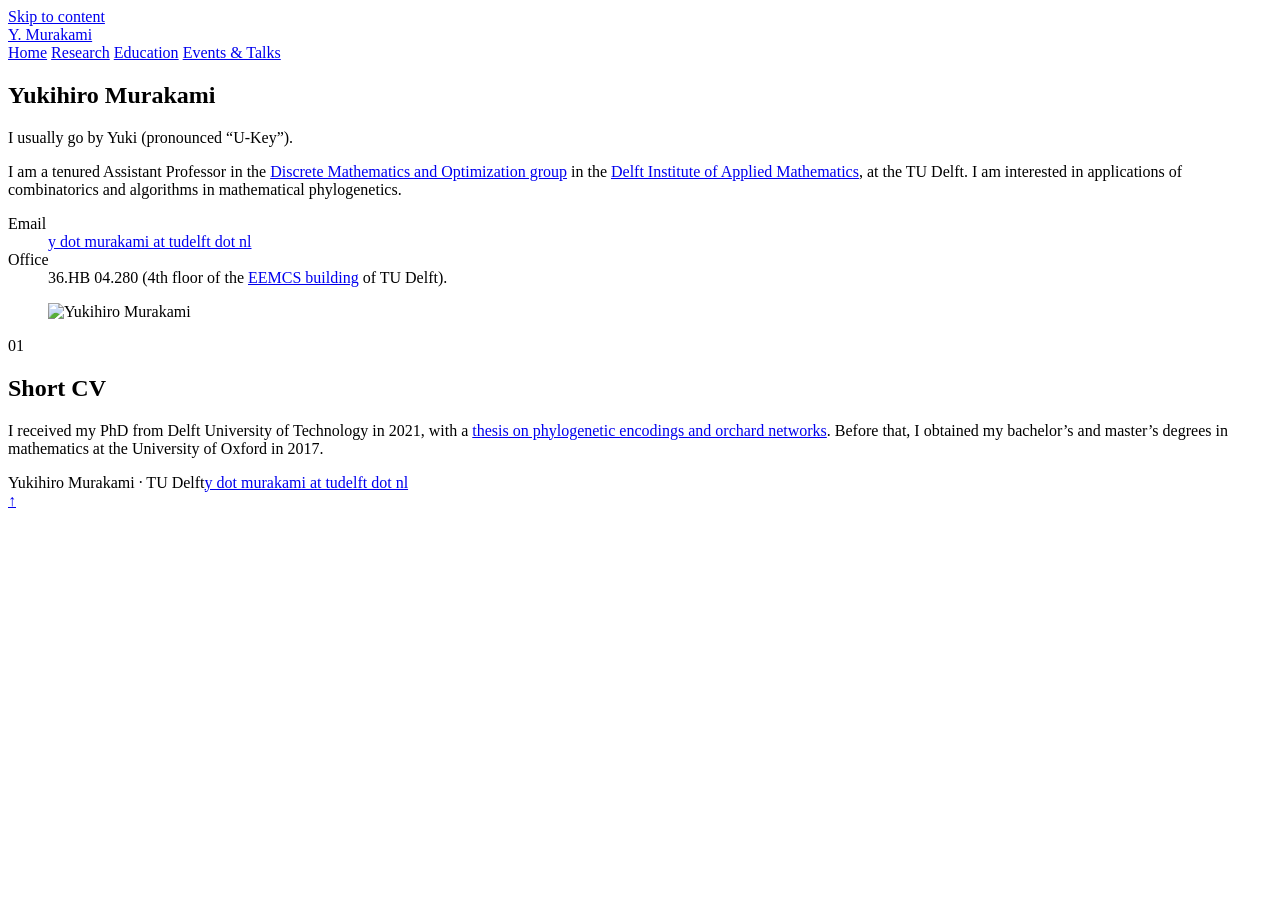
==== index.html @ 45b68f99 "Added files via upload" ====
<!doctype html>
<html lang="en">
<head>
  <meta charset="utf-8">
  <meta name="viewport" content="width=device-width, initial-scale=1">
  <meta name="description" content="Yukihiro Murakami, tenured assistant professor at TU Delft. Mathematical phylogenetics, graph theory, graph burning, and a short academic CV.">
  <meta name="theme-color" content="#1f6078">
  
  
  <link rel="canonical" href="https://yukimurakami.nl/">
  <meta property="og:type" content="website">
  <meta property="og:url" content="https://yukimurakami.nl/">
  <meta property="og:title" content="Yukihiro Murakami — TU Delft">
  <meta property="og:description" content="Yukihiro Murakami, tenured assistant professor at TU Delft. Mathematical phylogenetics, graph theory, graph burning, and a short academic CV.">
  <meta property="og:image" content="https://yukimurakami.nl/assets/yukihiro-murakami.jpg">
  <meta property="og:image:alt" content="Yukihiro Murakami">
  <title>Yukihiro Murakami — TU Delft</title>
  <link rel="icon" href="assets/favicon.svg" type="image/svg+xml">
  <link rel="stylesheet" href="assets/style.css?v=27">
  <script src="assets/layout.js?v=1" defer></script>
  <script src="assets/burn.js?v=1" defer></script>
  <script src="assets/commands.js?v=11" defer></script>
</head>
<body id="top" class="home-page">
  <a class="skip-link" href="#main">Skip to content</a>
  <header class="site-header">
    <div class="header-inner">
      <a class="wordmark" href="index.html" aria-label="Yukihiro Murakami, home">Y. Murakami</a>
      <nav class="main-nav" aria-label="Main navigation">
        <a href="index.html" aria-current="page">Home</a>
        <a href="research.html">Research</a>
        <a href="education.html">Education</a>
        <a href="organization.html">Events &amp; Talks</a>
      </nav>
    </div>
  </header>
  <main id="main" class="page-shell">
    <section id="about" class="intro" aria-labelledby="name">
      <div class="intro-copy">
        <h1 id="name">Yukihiro Murakami</h1>
        <p class="bio">I usually go by Yuki (pronounced “U-Key”).</p>
        <p class="bio">I am a tenured Assistant Professor in the <a href="https://www.tudelft.nl/ewi/over-de-faculteit/afdelingen/applied-mathematics/discrete-mathematics-optimization">Discrete Mathematics and Optimization group</a> in the <a href="https://www.tudelft.nl/ewi/over-de-faculteit/afdelingen/applied-mathematics">Delft Institute of Applied Mathematics</a>, at the TU Delft. I am interested in applications of combinatorics and algorithms in mathematical phylogenetics.</p>
        <dl id="contact" class="profile-contact">
          <div><dt>Email</dt><dd><a href="mailto:y.murakami@tudelft.nl">y dot murakami at tudelft dot nl</a></dd></div>
          <div><dt>Office</dt><dd>36.HB 04.280 (4th floor of the <a href="https://maps.app.goo.gl/BMo5vDSkDZTkSsss9">EEMCS building</a> of TU Delft).</dd></div>
        </dl>
      </div>
      <figure class="profile-photo"><img src="assets/yukihiro-murakami.jpg?v=2" alt="Yukihiro Murakami" width="3840" height="2560" fetchpriority="high"></figure>
    </section>
    <section id="short-cv" class="content-section" aria-labelledby="short-cv-title">
      <div class="section-label"><span class="section-number" aria-hidden="true">01</span><h2 id="short-cv-title">Short CV</h2></div>
      <div class="section-body">
        <p>I received my PhD from Delft University of Technology in 2021, with a <a href="https://doi.org/10.4233/uuid:049932ab-4124-4639-a7e3-146ac4fd805d">thesis on phylogenetic encodings and orchard networks</a>. Before that, I obtained my bachelor’s and master’s degrees in mathematics at the University of Oxford in 2017.</p></div>
    </section>
  </main>
  <footer class="site-footer"><div class="footer-inner"><span>Yukihiro Murakami · TU Delft</span><a href="mailto:y.murakami@tudelft.nl">y dot murakami at tudelft dot nl</a></div></footer>
  <a class="back-to-top" href="#top" aria-label="Back to top" title="Back to top"><span aria-hidden="true">↑</span></a>
  <button class="command-launcher" type="button" aria-label="Open command line" title="Open command line (`)" aria-haspopup="dialog" aria-controls="command-panel" aria-keyshortcuts="`" hidden><span aria-hidden="true">&gt;_</span></button>
  <dialog id="command-panel" class="command-panel" aria-labelledby="command-title" aria-describedby="command-hint">
    <div class="command-toolbar"><h2 id="command-title">Site terminal <span id="command-location"></span></h2><button class="command-close" type="button" aria-label="Close command line">Esc <span aria-hidden="true">×</span></button></div>
    <div class="command-content">
      <p id="command-hint">Use <code>ls</code> to explore this directory, <code>ls /</code> for main pages, or <code>help</code> for commands.</p>
      <div id="command-output" class="command-output" role="log" aria-live="polite" aria-relevant="additions"></div>
      <div id="burn-game" hidden></div>
      <form id="command-form" class="command-form">
        <span class="command-prompt" aria-hidden="true">&gt;</span>
        <input id="command-input" name="command" type="text" aria-label="Command" placeholder="cd /Education" autocomplete="off" autocapitalize="off" spellcheck="false" enterkeyhint="go">
        <button type="submit" aria-label="Run command">↵</button>
      </form>
      <p class="command-keys"><kbd>Tab</kbd> complete <span aria-hidden="true">·</span> <kbd>↑</kbd> <kbd>↓</kbd> history <span aria-hidden="true">·</span> <kbd>Esc</kbd> close</p>
    </div>
  </dialog>
</body>
</html>
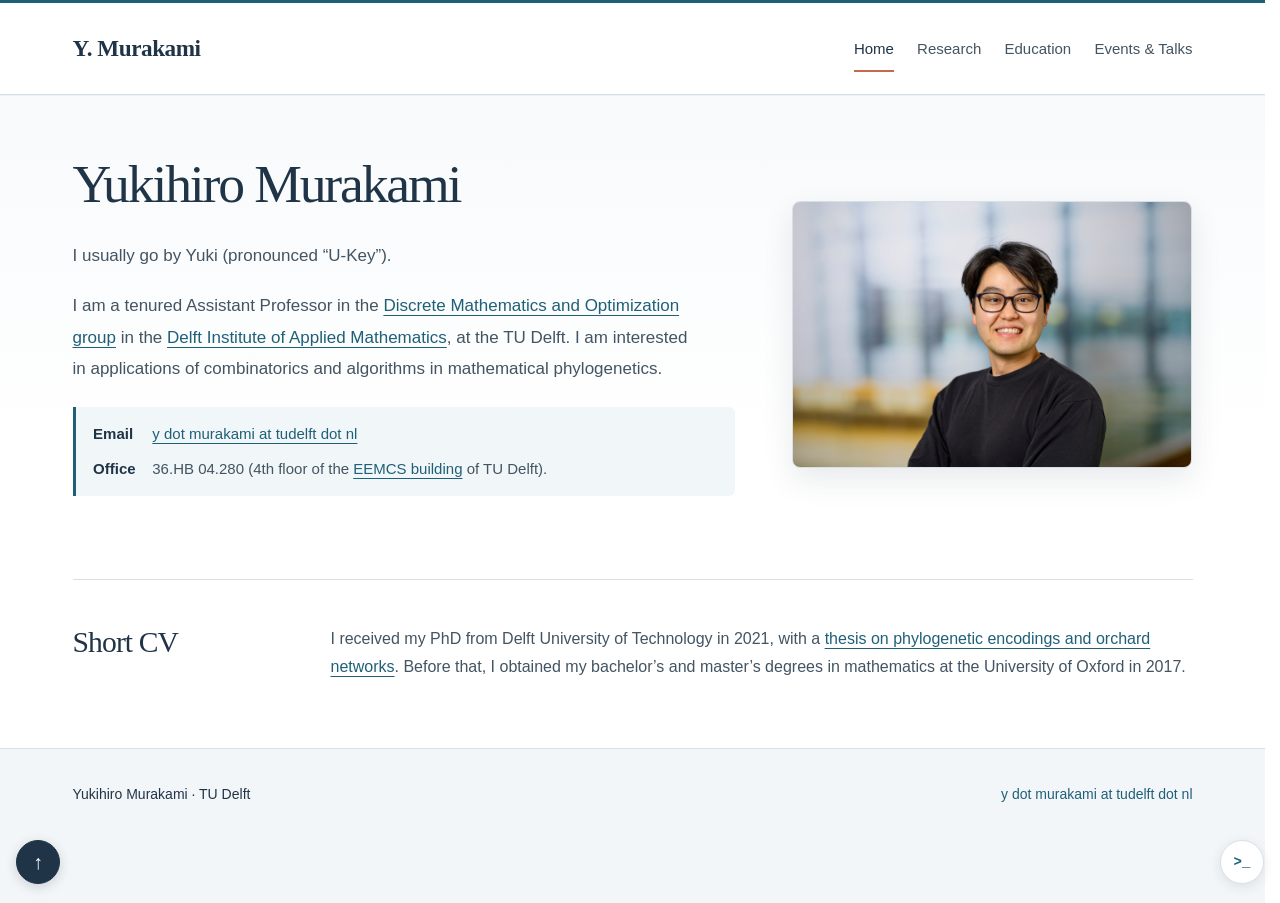
==== commit 6d06b290: "mobile update" ====
--- a/index.html
+++ b/index.html
@@ -16,10 +16,11 @@
   <meta property="og:image:alt" content="Yukihiro Murakami">
   <title>Yukihiro Murakami — TU Delft</title>
   <link rel="icon" href="assets/favicon.svg" type="image/svg+xml">
-  <link rel="stylesheet" href="assets/style.css?v=27">
+  <link rel="stylesheet" href="assets/style.css?v=29">
   <script src="assets/layout.js?v=1" defer></script>
-  <script src="assets/burn.js?v=1" defer></script>
-  <script src="assets/commands.js?v=11" defer></script>
+  <script src="assets/swipe.js?v=1" defer></script>
+  <script src="assets/burn.js?v=2" defer></script>
+  <script src="assets/commands.js?v=12" defer></script>
 </head>
 <body id="top" class="home-page">
   <a class="skip-link" href="#main">Skip to content</a>
--- a/assets/style.css
+++ b/assets/style.css
@@ -0,0 +1,503 @@
+/* Shared theme. Change these values to adjust the site palette. */
+:root {
+  color-scheme: light;
+  --ink: #203447;
+  --body: #435462;
+  --muted: #5d6b78;
+  --accent: #1f6078;
+  --accent-bright: #c46b4d;
+  --warm: #a94f3d;
+  --line: #d7e0e6;
+  --wash: #f3f6f8;
+  --paper: #ffffff;
+  --serif: Georgia, 'Times New Roman', serif;
+  --sans: 'Segoe UI', 'Helvetica Neue', Arial, sans-serif;
+}
+* { box-sizing: border-box; }
+/* Keep centered content aligned when a page or the terminal hides the scrollbar. */
+html { overflow-y: scroll; scrollbar-gutter: stable; scroll-behavior: smooth; scroll-padding-top: calc(var(--header-height, 95px) + 1rem); }
+body { margin: 0; background: linear-gradient(180deg, #f5f8fa 0, var(--paper) 28rem); color: var(--body); font-family: var(--sans); font-size: 1rem; line-height: 1.75; -webkit-font-smoothing: antialiased; }
+a { color: var(--accent); text-decoration-thickness: 1px; text-underline-offset: .24em; }
+a:hover { text-decoration: underline; color: var(--ink); }
+a:focus-visible { outline: 3px solid var(--accent); outline-offset: 5px; border-radius: 2px; }
+::selection { background: #ffe1d4; color: var(--ink); }
+p { margin: 0 0 1.2rem; }
+h1, h2, h3 { margin: 0; color: var(--ink); font-weight: 400; }
+.skip-link { position: fixed; left: 1rem; top: -6rem; z-index: 10; padding: .65rem 1rem; background: var(--ink); color: #fff; }
+.skip-link:focus { top: 1rem; color: #fff; }
+.site-header { position: sticky; top: 0; z-index: 10; border-top: 3px solid var(--accent); border-bottom: 1px solid var(--line); background: rgb(255 255 255 / 92%); box-shadow: 0 1px 0 rgb(32 52 71 / 4%); backdrop-filter: blur(12px); }
+.header-inner, .page-shell, .footer-inner { width: min(1120px, calc(100% - 5rem)); margin-inline: auto; }
+.header-inner { min-height: 91px; display: flex; align-items: center; justify-content: space-between; gap: 2rem; }
+.wordmark { font-family: var(--serif); font-size: 1.45rem; font-weight: 700; letter-spacing: -.02em; color: var(--ink); text-decoration: none; white-space: nowrap; }
+nav { display: flex; align-items: center; gap: 1.85rem; flex-wrap: wrap; }
+nav a { color: var(--body); font-size: .9375rem; text-decoration: none; padding-block: .6rem; }
+nav a:hover { color: var(--accent); }
+.intro { display: grid; grid-template-columns: minmax(0, 1.65fr) minmax(0, 1fr); gap: 3.5rem; padding-block: 3.5rem 3.8rem; align-items: center; }
+.eyebrow { color: var(--accent); font-size: .9375rem; line-height: 1.6; letter-spacing: .02em; font-weight: 600; }
+.eyebrow span { color: var(--accent); padding-inline: .45rem; }
+h1 { font-family: var(--serif); font-size: clamp(2.8rem, 4.7vw, 3.8rem); line-height: 1.13; letter-spacing: -.04em; margin: .2rem 0 1.55rem; }
+.intro-lead { color: var(--ink); font-family: var(--serif); font-size: clamp(1.55rem, 2.1vw, 1.85rem); line-height: 1.36; letter-spacing: -.015em; margin-bottom: 1.35rem; }
+.bio { max-width: 39rem; font-size: 1.0625rem; line-height: 1.85; }
+.profile-contact { margin: 1.4rem 0; padding: .9rem 1.1rem; border-left: 3px solid var(--accent); background: #f1f6f8; border-radius: 0 6px 6px 0; font-size: .9375rem; line-height: 1.75; }
+.profile-contact > div { display: grid; grid-template-columns: 3.2rem minmax(0, 1fr); gap: .5rem; }
+.profile-contact > div + div { margin-top: .5rem; }
+.profile-contact dt { font-weight: 600; color: var(--ink); }
+.profile-contact dd { margin: 0; overflow-wrap: anywhere; }
+.profile-links { display: flex; align-items: center; flex-wrap: wrap; gap: .7rem 1.6rem; margin-top: 1.85rem; }
+.profile-links a { font-size: .9375rem; text-decoration: none; white-space: nowrap; padding: .35rem .8rem; background: #edf4f5; border: 1px solid #d5e5e8; border-radius: 4px; }
+.profile-links a:hover { text-decoration: underline; }
+.profile-links a span { margin-left: .2rem; }
+.profile-links .primary-link { background: var(--accent); border-color: var(--accent); color: white; padding: .6rem 1rem; }
+.profile-links .primary-link:hover { background: var(--accent); }
+.network-figure { margin: 0; align-self: center; background: #eef0ff; padding: 1.4rem 1.6rem; border-radius: 24px; }
+.profile-photo { margin: 0; width: 100%; max-width: 25rem; justify-self: end; overflow: hidden; border: 1px solid var(--line); border-radius: 8px; background: var(--wash); box-shadow: 0 12px 30px rgb(32 52 71 / 10%); }
+.profile-photo img { display: block; width: 100%; height: auto; image-rendering: auto; }
+.figure-heading { display: flex; justify-content: space-between; gap: 1rem; color: var(--muted); font-size: .8125rem; line-height: 1.6; letter-spacing: .025em; }
+.figure-heading span:last-child { color: var(--accent); font-variant-numeric: tabular-nums; }
+.network { width: 100%; height: auto; display: block; margin: 1rem auto .7rem; }
+.network-edges { stroke: #848ac1; stroke-width: 2; }
+.network-edges .reticulation-edges { stroke: var(--warm); stroke-width: 2.7; }
+.network-nodes { fill: var(--ink); }
+.reticulation-halo { fill: #ffdfce; }
+.reticulation-node { fill: var(--warm); }
+.leaf-labels { font-family: var(--serif); font-size: 19px; font-style: italic; fill: var(--ink); }
+figcaption { border-top: 1px solid #d6d9ef; padding-top: .8rem; color: var(--muted); font-size: .875rem; line-height: 1.75; }
+.legend-dot { display: inline-block; width: 6px; height: 6px; border-radius: 50%; background: var(--warm); margin-right: .2rem; vertical-align: middle; }
+.content-section { display: grid; grid-template-columns: 210px minmax(0, 1fr); gap: 3rem; padding-block: 2.8rem 3rem; border-top: 1px solid var(--line); }
+.section-number { display: none; }
+h2 { font-family: var(--serif); font-size: 1.85rem; line-height: 1.2; letter-spacing: -.03em; }
+.section-body { min-width: 0; }
+.section-intro { color: var(--ink); font-family: var(--serif); font-size: 1.5rem; line-height: 1.45; letter-spacing: -.015em; max-width: 40rem; }
+.research-topics { margin: 1.8rem 0 0; display: grid; grid-template-columns: repeat(3, minmax(0, 1fr)); gap: 1.6rem; }
+.research-topics div { border-top: 2px solid var(--line); padding-top: 1rem; }
+.research-topics div:nth-child(1) { border-top-color: #5d69cb; }
+.research-topics div:nth-child(2) { border-top-color: var(--accent-bright); }
+.research-topics div:nth-child(3) { border-top-color: #428c79; }
+.research-topics dt { font-weight: 600; color: var(--ink); font-size: 1rem; line-height: 1.5; margin-bottom: .6rem; }
+.research-topics dd { margin: 0; font-size: .9375rem; line-height: 1.75; }
+.publications-top { display: flex; justify-content: space-between; align-items: baseline; flex-wrap: wrap; gap: .5rem 1rem; margin-bottom: .3rem; }
+.publications-top p, .publications-top a { font-size: .875rem; margin: 0; }
+.publications-top p { color: var(--muted); }
+.publications-top a { text-decoration: none; }
+.publication { display: grid; grid-template-columns: 45px minmax(0, 1fr); gap: 1.5rem; padding-block: 1.8rem; border-bottom: 1px solid var(--line); }
+.publication-year { color: var(--muted); font-size: .875rem; line-height: 1.85; font-variant-numeric: tabular-nums; }
+.publication h3 { font-family: var(--serif); font-size: 1.35rem; line-height: 1.4; letter-spacing: -.01em; margin-bottom: .55rem; }
+.publication h3 a { text-decoration: none; color: var(--ink); }
+.publication h3 a:hover { color: var(--accent); text-decoration: underline; }
+.authors, .venue { font-size: .9375rem; line-height: 1.7; margin-bottom: .3rem; }
+.authors strong { font-weight: 600; color: var(--ink); }
+.venue { color: var(--muted); }
+.paper-links { display: flex; flex-wrap: wrap; gap: 1.1rem; margin-top: .75rem; }
+.paper-links a { font-size: .875rem; line-height: 1.7; text-decoration: none; }
+.paper-links a:hover { text-decoration: underline; }
+.thesis { margin-top: 2rem; border-left: 2px solid var(--accent); padding-left: 1.3rem; }
+.thesis .eyebrow { font-size: .8125rem; margin-bottom: .55rem; }
+.thesis h3 { font-family: var(--serif); font-size: 1.25rem; line-height: 1.45; margin-bottom: .4rem; }
+.thesis h3 a { color: var(--ink); text-decoration: none; }
+.thesis h3 a:hover { text-decoration: underline; color: var(--accent); }
+.thesis > p:last-child { margin: 0; color: var(--muted); font-size: .9375rem; }
+.contact-section { padding-bottom: 4.7rem; }
+.contact-grid { display: grid; grid-template-columns: 1fr 1fr; gap: 2rem; align-items: start; padding-top: .25rem; }
+.contact-label { color: var(--muted); font-size: .875rem; margin-bottom: .35rem; }
+.email-link { font-size: 1.0625rem; text-decoration: none; overflow-wrap: anywhere; }
+address { font-style: normal; font-size: .9375rem; line-height: 1.9; }
+.site-footer { border-top: 1px solid var(--line); background: var(--wash); }
+.footer-inner { display: flex; flex-wrap: wrap; gap: .7rem 2rem; align-items: center; justify-content: space-between; min-height: 90px; padding-block: 1.2rem; color: var(--muted); font-size: .875rem; }
+.footer-inner > span:first-child { color: var(--ink); }
+.footer-inner a { text-decoration: none; }
+.footer-dot { padding-inline: .35rem; }
+.back-to-top {
+  position: fixed;
+  left: max(1rem, env(safe-area-inset-left));
+  bottom: max(1rem, env(safe-area-inset-bottom));
+  z-index: 5;
+  display: inline-flex;
+  align-items: center;
+  justify-content: center;
+  gap: .5rem;
+  width: 44px;
+  min-height: 44px;
+  padding: .5rem;
+  border: 1px solid var(--ink);
+  border-radius: 999px;
+  background: var(--ink);
+  color: white;
+  font-size: .875rem;
+  font-weight: 600;
+  line-height: 1.3;
+  text-decoration: none;
+  box-shadow: 0 3px 12px rgb(20 43 67 / 18%);
+}
+.back-to-top span { font-size: 1.25rem; line-height: 1; }
+.back-to-top:hover { color: white; background: var(--accent); border-color: var(--accent); text-decoration: none; }
+.back-to-top:focus-visible { border-radius: 999px; }
+.command-launcher {
+  position: fixed;
+  right: max(1rem, env(safe-area-inset-right));
+  bottom: max(1rem, env(safe-area-inset-bottom));
+  z-index: 5;
+  display: inline-flex;
+  align-items: center;
+  justify-content: center;
+  width: 44px;
+  min-height: 44px;
+  padding: .5rem;
+  border: 1px solid var(--line);
+  border-radius: 999px;
+  background: white;
+  color: var(--ink);
+  box-shadow: 0 3px 12px rgb(20 43 67 / 10%);
+  font: 600 .875rem/1.3 var(--sans);
+  cursor: pointer;
+}
+.command-launcher[hidden] { display: none; }
+.command-launcher > span { color: var(--accent); font-family: Consolas, 'Courier New', monospace; }
+.command-launcher:hover { border-color: var(--accent); }
+.command-launcher:focus-visible, .command-panel button:focus-visible { outline: 3px solid var(--accent); outline-offset: 4px; }
+.command-panel a:focus-visible, .command-panel button:focus-visible { outline-color: #91d6f3; }
+html.command-open { overflow: hidden; }
+.command-panel {
+  position: fixed;
+  inset: 0 0 auto;
+  width: min(52rem, calc(100% - 2rem));
+  max-width: none;
+  max-height: 80vh;
+  max-height: 80dvh;
+  margin: 0 auto;
+  padding: 0;
+  overflow: auto;
+  border: 1px solid #3c5267;
+  border-top: 3px solid var(--accent-bright);
+  border-radius: 0 0 10px 10px;
+  background: #102335;
+  color: #e5edf4;
+  box-shadow: 0 12px 45px rgb(6 20 33 / 30%);
+  font-family: Consolas, 'Courier New', monospace;
+  font-size: 1rem;
+  line-height: 1.55;
+  color-scheme: dark;
+}
+.command-panel[open] { animation: command-drop .18s ease-out; }
+.command-panel::backdrop { background: rgb(20 43 67 / 25%); }
+.command-toolbar { display: flex; align-items: center; justify-content: space-between; gap: 1rem; padding: .65rem 1.2rem; border-bottom: 1px solid #334b60; }
+.command-toolbar h2 { color: #e5edf4; font: 600 .875rem/1.4 Consolas, 'Courier New', monospace; letter-spacing: 0; }
+#command-location { color: #91d6f3; margin-left: .5rem; font-weight: 400; }
+.command-close { display: inline-flex; align-items: center; gap: .65rem; min-height: 36px; padding: .15rem .4rem; border: 0; background: none; color: #becfdd; cursor: pointer; font: .875rem/1.4 var(--sans); }
+.command-close span { font-size: 1.5rem; }
+.command-content { padding: 1rem 1.2rem; }
+#command-hint { color: #becfdd; font-size: .875rem; margin-bottom: .7rem; }
+#command-hint code { font: inherit; color: #91d6f3; }
+.command-output { max-height: 18rem; max-height: min(18rem, 35dvh); overflow-y: auto; overflow-wrap: anywhere; }
+.command-output p { margin: 0 0 .55rem; white-space: pre-wrap; }
+.command-echo { color: #8fadbf; }
+.command-error { color: #ffbfad; }
+.command-pages { display: flex; flex-wrap: wrap; gap: .3rem 1.2rem; }
+.command-pages a { color: #91d6f3; }
+.command-form { display: flex; align-items: center; gap: .55rem; margin-top: .6rem; padding: .3rem .2rem .3rem .65rem; border: 1px solid #56748d; border-radius: 4px; }
+.command-form:focus-within { border-color: #91d6f3; outline: 1px solid #91d6f3; }
+.command-prompt { color: #91d6f3; font-weight: 700; }
+.command-form input { flex: 1; min-width: 0; padding: .3rem 0; background: transparent; border: 0; color: white; font: 1rem/1.5 Consolas, 'Courier New', monospace; caret-color: #91d6f3; outline: none; }
+.command-form input::placeholder { color: #8fadbf; opacity: 1; }
+.command-form button { min-width: 44px; min-height: 40px; padding: .3rem; background: transparent; border: 0; color: #91d6f3; font-size: 1.35rem; cursor: pointer; }
+.command-keys { color: #becfdd; font-size: .8125rem; margin: .65rem 0 0; }
+.command-keys kbd { color: #e5edf4; font: inherit; }
+.command-keys > span { margin-inline: .4rem; }
+.command-playing #command-hint, .command-playing .command-keys { display: none; }
+.command-playing .command-output { max-height: 4.5rem; }
+.burn-game { margin-top: .65rem; padding: .85rem; border: 1px solid #56748d; border-radius: 8px; background: #132b3e; }
+.burn-game[hidden] { display: none; }
+.burn-header { display: flex; flex-wrap: wrap; justify-content: space-between; align-items: baseline; gap: .2rem .75rem; margin-bottom: .45rem; }
+.burn-title { color: #ffc38d; font: 600 1rem/1.4 Consolas, 'Courier New', monospace; }
+.burn-score { color: #e5edf4; font-size: .875rem; font-variant-numeric: tabular-nums; white-space: nowrap; }
+.burn-rules { color: #becfdd; font-size: .875rem; line-height: 1.5; margin: 0; }
+.burn-board { position: relative; width: 100%; max-width: 33rem; height: 220px; margin: .45rem auto; }
+.burn-board svg { position: absolute; width: 100%; height: 100%; inset: 0; overflow: visible; pointer-events: none; }
+.burn-board line { stroke: #648096; stroke-width: 2; }
+.burn-board line.is-burned { stroke: #ffb36d; stroke-width: 3; }
+.burn-node { position: absolute; transform: translate(-50%, -50%); width: 44px; height: 44px; display: flex; align-items: center; justify-content: center; padding: 0; border: 2px solid #91d6f3; border-radius: 50%; background: #102335; color: #e5edf4; font: 600 1rem/1 Consolas, 'Courier New', monospace; cursor: pointer; }
+.burn-node:hover:not(:disabled) { background: #244c65; }
+.burn-node.is-burned { border-color: #ffb36d; background: #ffb36d; color: #102335; font-size: .875rem; }
+.burn-node.is-ignited { box-shadow: 0 0 0 3px #132b3e, 0 0 0 5px #d7894d; }
+.burn-node:disabled { cursor: default; opacity: 1; }
+.burn-status { color: #e5edf4; font-size: .875rem; line-height: 1.5; margin: .4rem 0; }
+.burn-status.is-won { color: #b7f2bf; }
+.burn-status.is-lost { color: #ffbfad; }
+.burn-sequence { color: #becfdd; font-size: .875rem; line-height: 1.5; margin: 0 0 .55rem; }
+.burn-controls { display: flex; flex-wrap: wrap; gap: .4rem .6rem; }
+.burn-controls button { min-height: 44px; padding: .4rem .65rem; border: 1px solid #648096; border-radius: 5px; background: #102335; color: #e5edf4; font: .875rem/1.3 var(--sans); cursor: pointer; }
+.burn-controls button:hover { background: #244c65; }
+@media (max-width: 480px) {
+  .command-panel.command-playing { max-height: calc(100dvh - .75rem); }
+  .burn-game { padding: .65rem .35rem; }
+  .burn-title { font-size: .9375rem; }
+  .burn-board { height: 205px; }
+}
+.burn-board.burn-board-ring { height: 260px; }
+@keyframes command-drop { from { transform: translateY(-100%); } to { transform: translateY(0); } }
+@media (prefers-reduced-motion: reduce) { .command-panel[open] { animation: none; } }
+@media (max-width: 480px) {
+  .command-panel { width: calc(100% - 1rem); }
+  .command-toolbar, .command-content { padding-inline: .85rem; }
+}
+@media screen { .site-footer { padding-bottom: 4rem; } }
+.main-nav { gap: 1.45rem; }
+.main-nav a { border-bottom: 2px solid transparent; padding-block: .65rem .5rem; font-weight: 500; }
+.main-nav a[aria-current="page"] { color: var(--ink); border-bottom-color: var(--accent-bright); }
+.page-intro { padding-block: 2.8rem 2.2rem; }
+.page-intro h1 { font-size: clamp(2.5rem, 4.3vw, 3.4rem); line-height: 1.16; margin: .7rem 0 1rem; letter-spacing: -.035em; }
+.page-lead { max-width: 46rem; font-size: 1.125rem; line-height: 1.75; margin: 0; }
+.page-intro .inline-links { margin-top: 1rem; }
+.section-nav { display: flex; gap: .65rem 1.65rem; flex-wrap: wrap; margin-top: 1.6rem; }
+.section-nav a { color: var(--accent); padding: .35rem 0; border-bottom: 1px solid var(--line); }
+.inline-links { display: flex; gap: .65rem 1.7rem; flex-wrap: wrap; }
+.inline-links a, .text-link { font-size: .9375rem; text-decoration: none; }
+.inline-links a:hover, .text-link:hover { text-decoration: underline; }
+.feature-entry h3, .subheading, .project-themes h3 { font-family: var(--serif); font-size: 1.5rem; line-height: 1.4; margin-bottom: .8rem; letter-spacing: -.015em; }
+.feature-entry .eyebrow { margin-bottom: .6rem; }
+.feature-entry a, .project-themes a { font-size: .9375rem; }
+.project-themes { border-top: 1px solid var(--line); padding-top: 1.8rem; margin-top: 2rem; }
+.project-themes h3 { font-size: 1.25rem; }
+.service-entry h3 a { color: var(--ink); text-decoration: none; }
+.service-entry h3 a:hover { color: var(--accent); text-decoration: underline; }
+.entry-meta { color: var(--muted); font-size: .875rem; line-height: 1.7; margin: 0; }
+.entry-meta span { margin-inline: .25rem; }
+.empty-copy { color: var(--muted); margin-bottom: .65rem; }
+.service-entry { margin: 1.5rem 0; padding-left: 1.2rem; border-left: 2px solid var(--accent); }
+.service-entry h3 { font-family: var(--serif); font-size: 1.3rem; line-height: 1.3; margin: .45rem 0; }
+.service-entry > p:last-child { font-size: 1rem; line-height: 1.6; margin: 0; }
+.talks-note { color: var(--muted); margin-bottom: 1rem; }
+.talk-list { list-style: none; margin: 0; padding: 0; border-top: 1px solid var(--line); }
+.talk-list li { display: grid; grid-template-columns: 7rem minmax(0, 1fr); gap: .8rem; padding: .55rem 0; border-bottom: 1px solid var(--line); align-items: baseline; }
+.talk-list time { color: var(--muted); font-size: .875rem; font-variant-numeric: tabular-nums; }
+.talk-list strong { color: var(--ink); font-weight: 500; }
+.talk-list .talk-context { display: block; color: var(--muted); font-size: .875rem; line-height: 1.45; }
+.talk-list .talk-title { display: block; color: var(--body); font-size: 1rem; line-height: 1.5; margin-block: .15rem; }
+.talk-list sub { font-size: .75em; line-height: 0; }
+.cv-timeline { margin: 0; }
+.cv-timeline > div { display: grid; grid-template-columns: 80px minmax(0, 1fr); gap: 1.5rem; }
+.cv-timeline > div + div { border-top: 1px solid var(--line); margin-top: 1.5rem; padding-top: 1.5rem; }
+.cv-timeline dt { font-size: .9375rem; color: var(--muted); font-variant-numeric: tabular-nums; }
+.cv-timeline dd { margin: 0; }
+.cv-timeline h3 { font-family: var(--serif); font-size: 1.3rem; line-height: 1.4; margin-bottom: .6rem; }
+.cv-timeline p { margin-bottom: .5rem; }
+.cv-timeline p:last-child { margin: 0; }
+.cv-contributions { margin: 0; padding-left: 1.1rem; }
+.cv-contributions li { padding-left: .2rem; margin-bottom: 1rem; }
+.cv-contributions li:last-child { margin-bottom: 0; }
+.cv-contributions strong { font-weight: 600; color: var(--ink); }
+@media (max-width: 950px) {
+  .header-inner { align-items: flex-start; flex-direction: column; gap: .2rem; padding-block: 1rem .75rem; }
+  .main-nav { gap: .1rem 1.45rem; }
+}
+@media (max-width: 1000px) {
+  .intro { gap: 2.5rem; }
+  .content-section { grid-template-columns: 180px minmax(0, 1fr); gap: 2rem; }
+  .research-topics { grid-template-columns: 1fr; gap: 1.2rem; }
+  .research-topics dt { margin-bottom: .3rem; }
+  .contact-grid { grid-template-columns: 1fr; gap: 1.5rem; }
+}
+@media (max-width: 720px) {
+  .header-inner, .page-shell, .footer-inner { width: calc(100% - 2.5rem); }
+  .header-inner { align-items: start; flex-direction: column; justify-content: center; gap: .3rem; padding-block: 1rem; }
+  nav { gap: .15rem 1.35rem; }
+  nav a { font-size: .875rem; }
+  .intro { grid-template-columns: 1fr; padding-block: 2.8rem 3rem; gap: 2.5rem; }
+  h1 { font-size: clamp(3rem, 10vw, 4.2rem); margin-top: 1rem; }
+  .intro-lead { font-size: 1.65rem; }
+  .network-figure { max-width: 28rem; width: 100%; padding: 1.4rem; }
+  .profile-photo { justify-self: start; max-width: 25rem; }
+  .network { max-width: 300px; }
+  .content-section { grid-template-columns: 1fr; gap: 1.6rem; padding-block: 2.5rem 2.8rem; }
+  .section-label { display: flex; gap: 1rem; align-items: baseline; }
+  .section-label h2 { font-size: 1.7rem; }
+  .section-label h2 br { display: none; }
+  .section-label h2 br::after { content: ' '; }
+  .section-number { margin: 0; }
+  .section-intro { font-size: 1.35rem; }
+  .publication { grid-template-columns: 1fr; gap: .45rem; padding-block: 1.6rem; }
+  .publication h3 { font-size: 1.3rem; }
+  .footer-inner { align-items: start; flex-direction: column; gap: .3rem; }
+  .page-intro { padding-block: 2.6rem 2rem; }
+  .page-intro h1 { font-size: clamp(2.4rem, 9vw, 3.2rem); }
+  .page-lead { font-size: 1.0625rem; }
+  .section-nav { gap: .35rem 1.1rem; }
+  .cv-timeline > div { grid-template-columns: 1fr; gap: .3rem; }
+  .home-page h1 { font-size: clamp(2.5rem, 9vw, 3.6rem); }
+}
+@media (max-width: 360px) {
+  .main-nav { width: 100%; justify-content: space-between; gap: .15rem .5rem; }
+  .main-nav a { font-size: .8125rem; }
+}
+@media (prefers-reduced-motion: reduce) { html { scroll-behavior: auto; } }
+/* Compact education page, with separate linked thesis lists by degree. */
+.education-page .page-intro { padding-block: 2rem 1.3rem; }
+.education-page .page-intro .eyebrow { margin-bottom: .3rem; }
+:is(.education-page, .research-page, .events-page) .page-intro h1 { font-size: clamp(2rem, 4vw, 2.75rem); margin: .3rem 0 .65rem; }
+:is(.education-page, .research-page, .events-page) .page-lead { font-size: 1rem; line-height: 1.6; }
+.education-page .section-nav { margin-top: .8rem; }
+.education-page .content-section { grid-template-columns: 160px minmax(0, 1fr); gap: 2rem; padding-block: 1.7rem; }
+:is(.education-page, .research-page, .events-page) .section-label h2 { font-size: 1.5rem; }
+.education-page .section-number { margin-bottom: .2rem; }
+.education-page .feature-entry h3 { font-size: 1.25rem; margin-bottom: .5rem; }
+.education-page .feature-entry p { margin-bottom: .6rem; }
+.education-page .project-themes { padding-top: 1rem; margin-top: 1rem; }
+.education-page .project-themes h3 { font-size: 1.0625rem; font-family: var(--sans); font-weight: 600; margin-bottom: .35rem; }
+.education-page .project-themes p { margin-bottom: .4rem; }
+.education-projects { display: grid; grid-template-columns: repeat(2, minmax(0, 1fr)); gap: 1.5rem; }
+.education-project { border-top: 2px solid var(--accent-bright); padding-top: .75rem; }
+.education-project .project-role { color: var(--muted); font-size: .875rem; margin: 0 0 .45rem; }
+.education-project h3 { font-family: var(--serif); font-size: 1.3rem; line-height: 1.3; margin: 0 0 .65rem; }
+.education-project h3 a { color: var(--ink); text-decoration: none; }
+.education-project h3 a:hover { color: var(--accent); text-decoration: underline; }
+.education-project > p:last-child { margin: 0; font-size: 1rem; line-height: 1.6; }
+.summer-school-facts { display: grid; grid-template-columns: repeat(3, minmax(0, 1fr)); gap: 1rem; margin: 1.4rem 0 1rem; padding: 1rem 1.15rem; border-left: 3px solid var(--accent-bright); background: #fff4ef; border-radius: 0 6px 6px 0; }
+.summer-school-facts dt { font-size: .875rem; color: var(--muted); }
+.summer-school-facts dd { margin: .15rem 0 0; color: var(--ink); font-size: 1rem; line-height: 1.5; }
+.summer-school-schedule { margin-bottom: 1rem; }
+.summer-school-page .section-body > p:last-child { margin-bottom: 0; }
+.supervision-block > h3 { font-family: var(--serif); font-size: 1.4rem; line-height: 1.3; margin: 0 0 .85rem; }
+.supervision-block + .supervision-block { margin-top: 1.8rem; }
+.current-supervision { padding: 1rem 1.15rem; background: var(--wash); border-left: 3px solid var(--accent); border-radius: 0 6px 6px 0; }
+.current-person { display: grid; grid-template-columns: 7.5rem minmax(0, 1fr) auto; align-items: baseline; gap: .3rem 1rem; padding-block: .6rem; }
+.current-person + .current-person { border-top: 1px solid var(--line); }
+.current-person h4 { color: var(--muted); font: 500 .875rem/1.5 var(--sans); margin: 0; }
+.current-person p { margin: 0; }
+.person-name { color: var(--ink); font-weight: 500; }
+.current-person .person-note, .person-years { color: var(--muted); font-size: .875rem; line-height: 1.5; }
+.person-years { font-variant-numeric: tabular-nums; white-space: nowrap; }
+.teaching-table { width: 100%; border-collapse: collapse; table-layout: fixed; font-size: 1rem; line-height: 1.45; }
+.teaching-table th, .teaching-table td { text-align: left; vertical-align: top; padding: .5rem .65rem; border-bottom: 1px solid var(--line); overflow-wrap: anywhere; }
+.teaching-table thead th { color: var(--muted); font-weight: 600; font-size: .875rem; padding-block: .35rem; background: var(--wash); }
+.teaching-table th:first-child, .teaching-table td:first-child { width: 9.5rem; padding-left: 0; }
+.teaching-table th:last-child, .teaching-table td:last-child { padding-right: 0; }
+.teaching-table strong { color: var(--ink); font-weight: 500; }
+.teaching-term { color: var(--muted); font-size: .875rem; font-variant-numeric: tabular-nums; }
+.teaching-programme { color: var(--body); }
+.teaching-role { color: var(--muted); font-size: .875rem; }
+@media (max-width: 560px) {
+  .teaching-table th:first-child, .teaching-table td:first-child { width: 6.5rem; }
+  .teaching-table th, .teaching-table td { padding-inline: .35rem; }
+}
+.supervision-source { margin-bottom: 1rem; font-size: .9375rem; }
+.thesis-group + .thesis-group { margin-top: 1.6rem; }
+.thesis-group h4 { color: var(--ink); font: 600 1.0625rem/1.4 var(--sans); margin: 0 0 .6rem; }
+.thesis-count { font-family: var(--sans); font-size: .875rem; color: var(--muted); }
+.thesis-table { width: 100%; border-collapse: collapse; font-size: 1rem; line-height: 1.45; table-layout: fixed; }
+.thesis-table th, .thesis-table td { text-align: left; vertical-align: top; padding: .55rem .65rem; border-bottom: 1px solid var(--line); overflow-wrap: anywhere; }
+.thesis-table thead th { color: var(--muted); font-weight: 600; font-size: .875rem; padding-block: .35rem; background: var(--wash); }
+.thesis-table th:first-child, .thesis-table td:first-child { padding-left: 0; }
+.thesis-table th:last-child, .thesis-table td:last-child { padding-right: 0; }
+.thesis-table thead th:first-child { width: 6.3rem; }
+.thesis-table thead th:nth-child(2) { width: 10rem; }
+.thesis-year { color: var(--muted); font-size: .875rem; font-variant-numeric: tabular-nums; }
+.thesis-student { font-weight: 500; color: var(--ink); }
+.thesis-cosupervisor { display: block; margin-top: .15rem; color: var(--muted); font-size: .875rem; font-weight: 400; line-height: 1.4; }
+.honours-label { color: var(--ink); font-weight: 500; }
+.thesis-paper { display: block; margin-top: .15rem; font-size: .875rem; }
+.thesis-table a { text-decoration: underline; text-decoration-color: #b3ccd9; text-underline-offset: .18em; }
+.thesis-table a:hover { text-decoration-color: currentColor; }
+@media (max-width: 720px) {
+  .education-page .content-section { grid-template-columns: 1fr; gap: .9rem; padding-block: 1.4rem; }
+  .education-page .page-intro { padding-block: 1.6rem 1rem; }
+  .thesis-table thead th:first-child { width: 5.8rem; }
+  .thesis-table thead th:nth-child(2) { width: 7rem; }
+  .thesis-table th, .thesis-table td { padding: .5rem .35rem; }
+}
+@media (max-width: 420px) {
+  .thesis-table thead th:first-child { width: 5.2rem; }
+  .thesis-table thead th:nth-child(2) { width: 5.6rem; }
+}
+@media (max-width: 560px) {
+  .education-projects { grid-template-columns: 1fr; gap: 1.1rem; }
+  .summer-school-facts { grid-template-columns: 1fr; gap: .65rem; }
+  .current-supervision { padding: .85rem; }
+  .current-person { grid-template-columns: minmax(0, 1fr) auto; }
+  .current-person h4 { grid-column: 1 / -1; }
+  .profile-contact > div { grid-template-columns: 1fr; gap: .1rem; }
+  .profile-links { gap: .6rem; }
+}
+/* Compact bibliography: titles and citations, with native reverse numbering. */
+.research-page .page-intro { padding-block: 2rem 1.3rem; }
+.research-page .page-lead { max-width: 53rem; }
+.research-page .section-nav { margin-top: .85rem; gap: .35rem 1.5rem; }
+.research-page .research-links { margin-top: .5rem; }
+.research-page .content-section { grid-template-columns: 160px minmax(0, 1fr); gap: 2rem; padding-block: 1.7rem; }
+.research-page .section-label { margin-bottom: 0; }
+.bibliography { margin: 0; padding-left: 2rem; }
+.bibliography li { padding: .6rem 0 .6rem .25rem; border-bottom: 1px solid var(--line); break-inside: avoid; }
+.bibliography li:first-child { padding-top: .2rem; }
+.bibliography li:last-child { padding-bottom: 0; border-bottom: 0; }
+.bibliography li::marker { color: var(--muted); font-size: .875rem; font-weight: 400; font-variant-numeric: tabular-nums; }
+.bibliography h3 { font-family: var(--sans); font-size: 1rem; font-weight: 500; line-height: 1.45; margin: 0 0 .2rem; overflow-wrap: anywhere; }
+.bibliography h3 a { text-decoration: none; }
+.bibliography h3 a:hover { text-decoration: underline; }
+.bibliography sub { font-size: .75em; line-height: 0; }
+.bibliography p { font-size: .875rem; line-height: 1.45; margin: 0; }
+.bibliography strong, .research-thesis strong { font-weight: 700; color: var(--ink); }
+.research-thesis h3 { font-family: var(--sans); font-size: 1rem; font-weight: 500; line-height: 1.45; margin-bottom: .2rem; }
+.research-thesis h3 a { text-decoration: none; }
+.research-thesis h3 a:hover { text-decoration: underline; }
+.research-thesis p { font-size: .875rem; line-height: 1.45; margin: 0; }
+.paper-status, .paper-status a { color: var(--warm); }
+.page-intro h1 { font-weight: 500; }
+.section-nav a { text-decoration: none; border-bottom-color: #c9d7dd; }
+.section-nav a:hover { border-bottom-color: var(--accent); }
+.service-entry { padding-block: .2rem; border-left-color: #b9cbd3; transition: border-color .16s ease, background-color .16s ease, padding-right .16s ease; }
+.service-entry:hover { border-left-color: var(--accent); padding-right: .75rem; background: #f8fbfc; }
+.talk-list { border-top: 2px solid var(--accent); }
+.talk-list li { padding: .65rem .6rem; }
+.talk-list li:nth-child(even) { background: #fafcfd; }
+.talk-list li:hover { background: #f0f6f8; }
+.talk-list strong a { color: var(--ink); text-decoration-color: #a9c6cf; }
+.talk-list strong a:hover { color: var(--accent); }
+.events-page .page-intro { padding-block: 2rem 1.3rem; }
+.events-page .page-lead { max-width: 53rem; }
+.events-page .section-nav { margin-top: .85rem; gap: .35rem 1.5rem; }
+.events-page .content-section { grid-template-columns: 160px minmax(0, 1fr); gap: 2rem; padding-block: 1.7rem; }
+.events-page .service-entry { margin-block: 1.1rem; }
+.education-page .content-section > .section-label,
+.research-page #preprints > .section-label,
+.research-page #journal-publications > .section-label,
+.events-page .content-section > .section-label { position: sticky; top: calc(var(--header-height, 95px) + .5rem); z-index: 2; align-self: start; padding-block: .35rem; background: var(--paper); }
+.home-page h1 { font-size: clamp(2.45rem, 4.2vw, 3.35rem); }
+@media (max-width: 720px) {
+  .research-page .page-intro { padding-block: 1.6rem 1rem; }
+  .research-page .content-section { grid-template-columns: 1fr; gap: .9rem; padding-block: 1.4rem; }
+  .bibliography { padding-left: 1.7rem; }
+  .events-page .content-section { grid-template-columns: 1fr; gap: .9rem; padding-block: 1.4rem; }
+  .events-page .page-intro { padding-block: 1.6rem 1rem; }
+}
+@media print {
+  .education-page .content-section > .section-label,
+  .research-page #preprints > .section-label,
+  .research-page #journal-publications > .section-label,
+  .events-page .content-section > .section-label { position: static; }
+  html { scroll-behavior: auto; }
+  body { font-size: 10pt; color: #000; }
+  .site-header, .network-figure, .profile-photo, .site-footer, .skip-link, .profile-links, .back-to-top, .command-launcher, .command-panel { display: none; }
+  .page-shell { width: 100%; }
+  .intro { display: block; padding-block: 0 1.5rem; }
+  h1 { font-size: 32pt; }
+  h1 br { display: none; }
+  .content-section { padding-block: 1.2rem; grid-template-columns: 140px 1fr; gap: 1rem; }
+  .publication, .thesis { break-inside: avoid; }
+  a { color: #000; text-decoration: none; }
+  .contact-grid { grid-template-columns: 1fr; }
+  .page-intro { padding-block: 0 1rem; }
+  .page-intro h1 { font-size: 28pt; margin: .3rem 0 .5rem; }
+  .page-intro .eyebrow { font-size: 9pt; }
+  .page-lead { font-size: 11pt; }
+  .section-nav, .section-number { display: none; }
+  .cv-page .content-section { padding-block: .85rem; grid-template-columns: 110px minmax(0, 1fr); gap: 1rem; }
+  .cv-page h2 { font-size: 15pt; }
+  .cv-page h3 { font-size: 12pt; }
+  .cv-timeline > div { grid-template-columns: 55px minmax(0, 1fr); gap: .7rem; break-inside: avoid; }
+  .cv-timeline > div + div { margin-top: .7rem; padding-top: .7rem; }
+  .cv-contributions li { margin-bottom: .4rem; break-inside: avoid; }
+  .thesis-table tr, .teaching-table tr, .service-entry, .feature-entry, .education-project, .current-person { break-inside: avoid; }
+  .education-page .content-section,
+  .research-page .content-section { display: block; padding-block: 1rem; }
+  .education-page .section-label,
+  .research-page .section-label { margin-bottom: .6rem; }
+  .education-page .page-intro { padding-top: 0; }
+}
